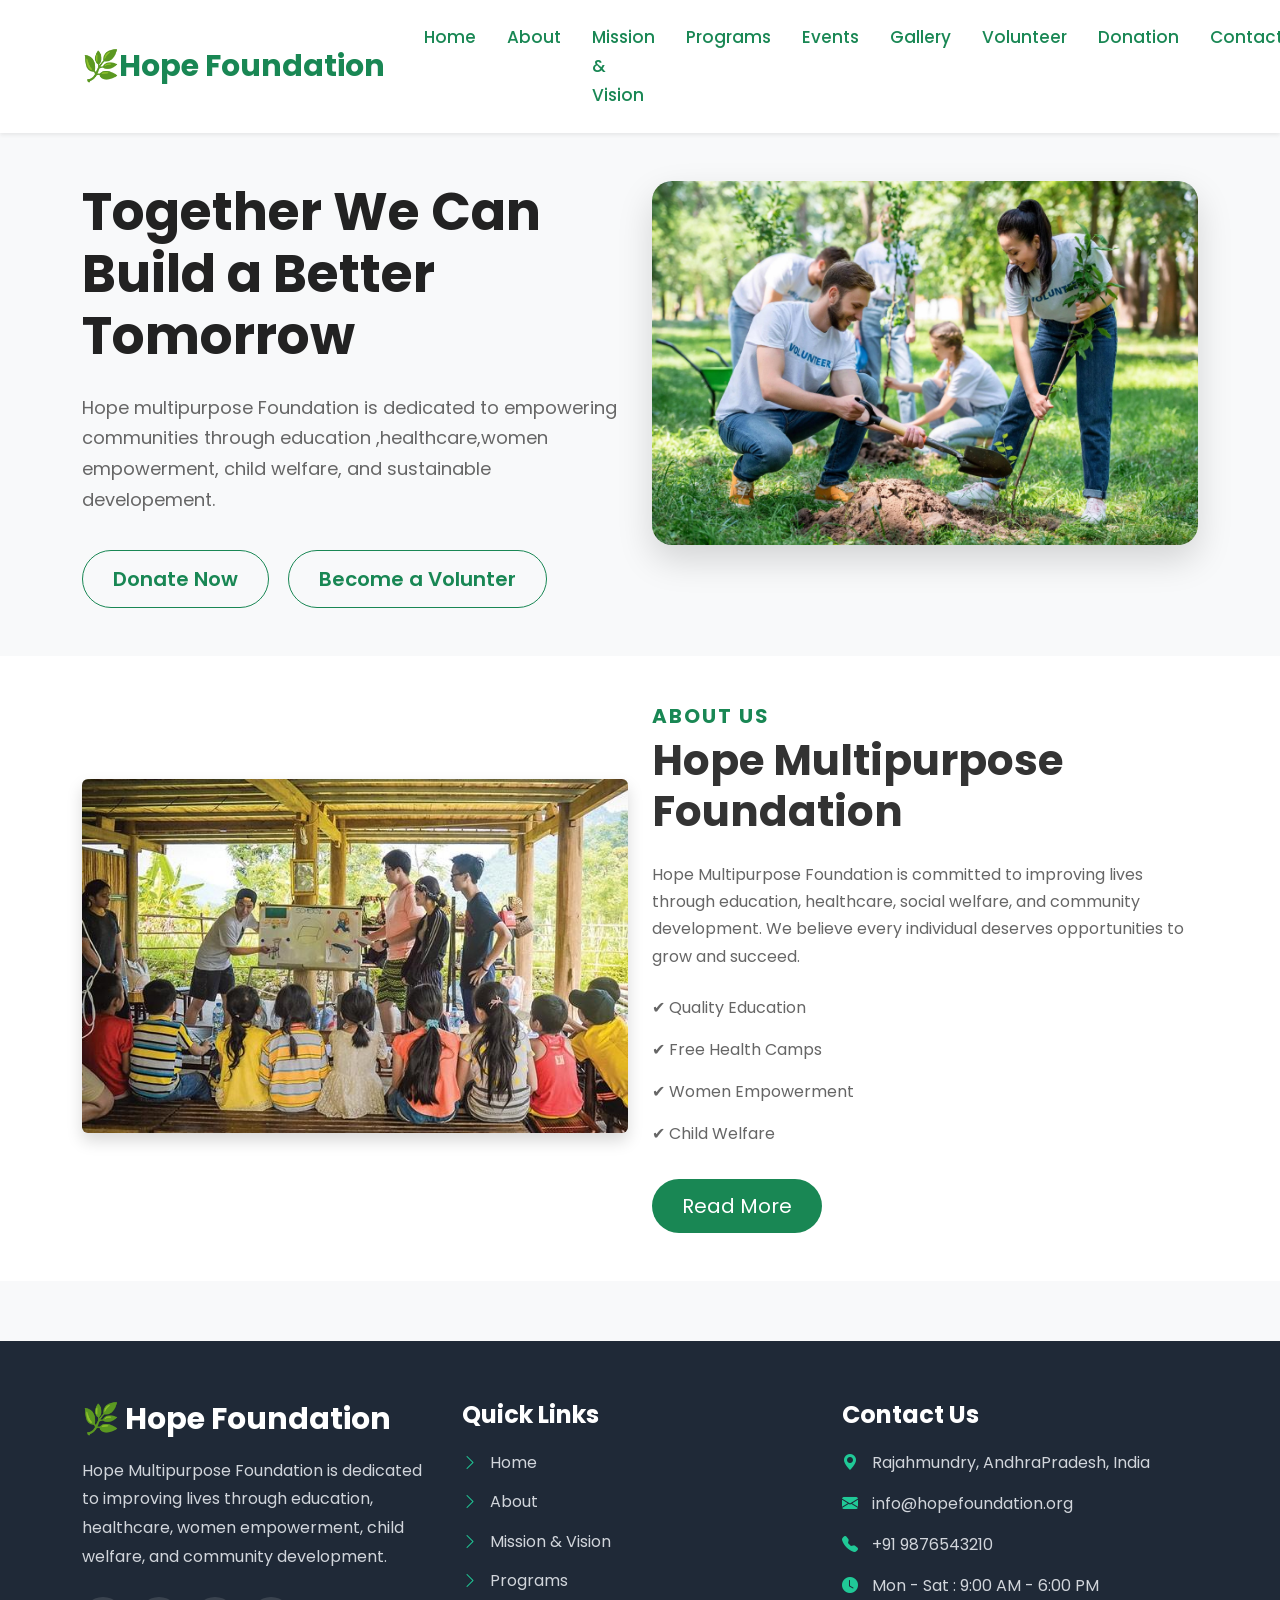
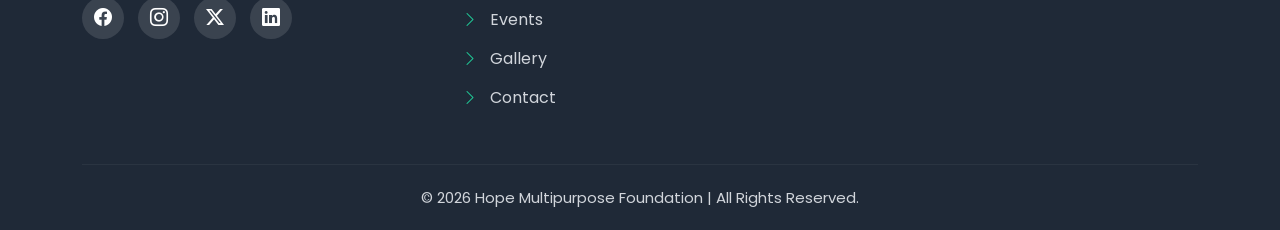
==== index.html @ 7e384d84 "first commit" ====
<!DOCTYPE html>
<html lang="en">
<head>
    <meta charset="UTF-8">
    <meta name="viewport" content="width=device-width, initial-scale=1.0">
    <title>Hope Multipurpose Foundation</title>

    <link href="https://cdn.jsdelivr.net/npm/bootstrap@5.3.7/dist/css/bootstrap.min.css" rel="stylesheet">
    <link rel="stylesheet"
        href="https://cdn.jsdelivr.net/npm/bootstrap-icons@1.11.3/font/bootstrap-icons.min.css">
    <link rel="stylesheet" href="css/style.css">
</head>
<body>
    <nav class="navbar navbar-expand-lg navbar-light bg-white shadow-sm sticky-top">
        <div class="container">
            <a class="navbar-brand fw-bold text-success" href="index.html">🌿Hope Foundation</a>
            <button class="navbar-toggler" type="button" data-bs-toggle="collapse" data-bs-target="#navbarNav">
                <span class="navbar-toggler-icon" ></span>
    
            </button>
            <div class="collapse navbar-collapse" id="navbarNav">
                <ul class="navbar-nav ms-auto">
                    <li class="nav-item">
                        <a class="nav-link active"  href="index.html">Home</a>
                    </li>
                    <li class="nav-item">
                        <a class="nav-link active" href="about.html">About</a>
                    </li>
                    <li class="nav-item">
                        <a class="nav-link active" href="mission.html">Mission & Vision</a>
                    </li>
                    <li class="nav-item">
                        <a class="nav-link active" href="programs.html">Programs</a>
                    </li>
                    <li class="nav-item">
                        <a class="nav-link active" href="events.html">Events</a>
                    </li>
                    <li class="nav-item">
                        <a class="nav-link active" href="gallery.html">Gallery</a>
                            
                    </li>
                    <li class="nav-item">
                        <a class="nav-link active" href="volunteer.html">Volunteer</a>
                        </a>
                    </li>
                    <li class="nav-item">
                        <a class="nav-link active" href="donation.html">Donation</a>
                    </li>
                    <li class="nav-item">
                        <a class="nav-link active" href="contact.html">Contact</a>
                    </li>
                    
                </ul>
            </div>
        </div>
    </nav>
    <section class="hero py-5">
        <div class="container">
            <div class="row align-item-center">
                <div class="col-lg-6">
                    <h1>
                        Together We Can Build a Better Tomorrow
                    </h1>
                    <p>
                        Hope multipurpose Foundation is dedicated to empowering 
                        communities through education ,healthcare,women empowerment,
                        child welfare, and sustainable developement.
                    </p>
                    <div class="mt-4">
                        <a href="donation.html" class="btn btn-outline-success btn-lg">Donate Now</a>
                        <a href="volunteer.html" class="btn btn-outline-success btn-lg">Become a Volunter</a>
                    </div>


                </div>
                <div class="col-lg-6 text-center">
                    <img src="images/hero.jpg" class="img-fluid hero-image" alt="Hope Foundation">

                </div>
            </div>
        </div>
    </section>
   
<section class="about py-5">
    <div class="container">

        <div class="row align-items-center">

            
            <div class="col-lg-6 mb-4">

                <img src="images/about.jpg"
                     class="img-fluid rounded shadow"
                     alt="About Hope Foundation">

            </div>

            
            <div class="col-lg-6">

                <h5 class="text-success fw-bold">
                    ABOUT US
                </h5>

                <h2 class="fw-bold mb-4">
                    Hope Multipurpose Foundation
                </h2>

                <p>
                    Hope Multipurpose Foundation is committed to improving lives
                    through education, healthcare, social welfare, and
                    community development. We believe every individual deserves
                    opportunities to grow and succeed.
                </p>

                <div class="mt-4">

                    <p>✔ Quality Education</p>

                    <p>✔ Free Health Camps</p>

                    <p>✔ Women Empowerment</p>

                    <p>✔ Child Welfare</p>

                </div>

                <a href="about.html"
                   class="btn btn-success btn-lg mt-3">
                    Read More
                </a>

            </div>

        </div>

    </div>
</section>
<!-- ================= Footer Start ================= -->
<footer class="footer">

    <div class="container">

        <div class="row gy-4">

            <!-- About -->
            <div class="col-lg-4 col-md-6">

                <h3 class="footer-logo">
                    🌿 Hope Foundation
                </h3>

                <p class="footer-text">
                    Hope Multipurpose Foundation is dedicated to improving lives
                    through education, healthcare, women empowerment,
                    child welfare, and community development.
                </p>

                <div class="social-icons">

                    <a href="#"><i class="bi bi-facebook"></i></a>

                    <a href="#"><i class="bi bi-instagram"></i></a>

                    <a href="#"><i class="bi bi-twitter-x"></i></a>

                    <a href="#"><i class="bi bi-linkedin"></i></a>

                </div>

            </div>

            <!-- Quick Links -->
            <div class="col-lg-4 col-md-6">

                <h4 class="footer-title">
                    Quick Links
                </h4>

                <ul class="footer-links">

                    <li>
                        <a href="index.html">
                            <i class="bi bi-chevron-right"></i> Home
                        </a>
                    </li>

                    <li>
                        <a href="about.html">
                            <i class="bi bi-chevron-right"></i> About
                        </a>
                    </li>

                    <li>
                        <a href="mission.html">
                            <i class="bi bi-chevron-right"></i> Mission & Vision
                        </a>
                    </li>

                    <li>
                        <a href="programs.html">
                            <i class="bi bi-chevron-right"></i> Programs
                        </a>
                    </li>

                    <li>
                        <a href="events.html">
                            <i class="bi bi-chevron-right"></i> Events
                        </a>
                    </li>

                    <li>
                        <a href="gallery.html">
                            <i class="bi bi-chevron-right"></i> Gallery
                        </a>
                    </li>

                    <li>
                        <a href="contact.html">
                            <i class="bi bi-chevron-right"></i> Contact
                        </a>
                    </li>

                </ul>

            </div>

            <!-- Contact -->
            <div class="col-lg-4 col-md-12">

                <h4 class="footer-title">
                    Contact Us
                </h4>

                <p>
                    <i class="bi bi-geo-alt-fill"></i>
                    Rajahmundry, AndhraPradesh, India
                </p>

                <p>
                    <i class="bi bi-envelope-fill"></i>
                    info@hopefoundation.org
                </p>

                <p>
                    <i class="bi bi-telephone-fill"></i>
                    +91 9876543210
                </p>

                <p>
                    <i class="bi bi-clock-fill"></i>
                    Mon - Sat : 9:00 AM - 6:00 PM
                </p>

            </div>

        </div>

        <hr>

        <div class="copyright">

            © 2026 Hope Multipurpose Foundation | All Rights Reserved.

        </div>

    </div>

</footer>
<!-- ================= Footer End ================= -->


    <script src="https://cdn.jsdelivr.net/npm/bootstrap@5.3.7/dist/js/bootstrap.bundle.min.js"></script>
    <script src="js/script.js"></script>
</body>
</html>
---- css/style.css ----
/* ===========================
        Google Font
=========================== */

@import url('https://fonts.googleapis.com/css2?family=Poppins:wght@300;400;500;600;700;800&display=swap');

*{
    margin:0;
    padding:0;
    box-sizing:border-box;
    font-family:'Poppins',sans-serif;
}

body{
    background:#f8f9fa;
    color:#333;
    line-height:1.7;
}

html{
    scroll-behavior:smooth;
}

/* ===========================
        Navbar
=========================== */

.navbar{
    padding:15px 0;
    transition:.3s;
}

.navbar-brand{
    font-size:30px;
    font-weight:700;
}

.navbar-nav .nav-link{
    font-size:17px;
    font-weight:500;
    margin-left:15px;
    color:#333 !important;
    transition:.3s;
}

.navbar-nav .nav-link:hover,
.navbar-nav .nav-link.active{
    color:#198754 !important;
}

/* ===========================
        Hero Section
=========================== */

.hero{
    padding:80px 0;
}

.hero h1{
    font-size:52px;
    font-weight:700;
    margin-bottom:25px;
    color:#222;
}

.hero p{
    font-size:18px;
    color:#666;
    margin-bottom:35px;
}

.hero-image{
    border-radius:20px;
    box-shadow:0 15px 35px rgba(0,0,0,.15);
    transition:.5s;
}

.hero-image:hover{
    transform:scale(1.03);
}

.hero .btn{
    padding:13px 30px;
    margin-right:15px;
    border-radius:30px;
    font-weight:600;
}

.hero .btn-success{
    background:#198754;
}

.hero .btn-outline-success:hover{
    color:#fff;
}

/* ===========================
        About Section
=========================== */

.about{
    background:#fff;
}

.about img{
    border-radius:20px;
}

.about h5{
    letter-spacing:2px;
}

.about h2{
    font-size:42px;
    margin-bottom:25px;
}

.about p{
    color:#666;
    margin-bottom:15px;
}

.about .btn{
    padding:12px 30px;
    border-radius:30px;
}

/* ===========================
        Footer
=========================== */

.footer{
    background:#1f2937;
    color:#fff;
    padding:60px 0 20px;
    margin-top:80px;
}

.footer-logo{
    font-size:30px;
    font-weight:700;
    margin-bottom:20px;
}

.footer-text{
    color:#d1d5db;
    line-height:1.9;
}

.footer-title{
    font-size:24px;
    margin-bottom:20px;
    font-weight:600;
}

.footer-links{
    list-style:none;
    padding:0;
}

.footer-links li{
    margin-bottom:12px;
}

.footer-links a{
    color:#d1d5db;
    text-decoration:none;
    transition:.3s;
}

.footer-links a:hover{
    color:#20c997;
    padding-left:8px;
}

.footer-links i{
    margin-right:8px;
    color:#20c997;
}

.footer p{
    color:#d1d5db;
}

.footer p i{
    color:#20c997;
    margin-right:10px;
}

.social-icons{
    margin-top:25px;
}

.social-icons a{
    display:inline-flex;
    justify-content:center;
    align-items:center;
    width:45px;
    height:45px;
    background:#374151;
    color:#fff;
    border-radius:50%;
    margin-right:10px;
    text-decoration:none;
    transition:.3s;
    font-size:20px;
}

.social-icons a:hover{
    background:#20c997;
    transform:translateY(-6px);
}

.footer hr{
    border-color:rgba(255,255,255,.15);
    margin:40px 0 20px;
}

.copyright{
    text-align:center;
    color:#d1d5db;
    font-size:15px;
}

/* ===========================
        Buttons
=========================== */

.btn{
    transition:.4s;
}

.btn:hover{
    transform:translateY(-3px);
}

/* ===========================
        Images
=========================== */

img{
    max-width:100%;
}

/* ===========================
        Responsive
=========================== */

@media(max-width:991px){

.hero{
    text-align:center;
}

.hero h1{
    font-size:40px;
}

.hero-image{
    margin-top:40px;
}

.about{
    text-align:center;
}

.about img{
    margin-bottom:30px;
}

.footer{
    text-align:center;
}

.social-icons{
    justify-content:center;
}

}

@media(max-width:768px){

.hero h1{
    font-size:32px;
}

.about h2{
    font-size:30px;
}

.hero .btn{
    display:block;
    margin:10px auto;
}

.footer-logo{
    font-size:26px;
}

}

@media(max-width:576px){

.navbar-brand{
    font-size:24px;
}

.hero{
    padding:60px 0;
}

.hero h1{
    font-size:28px;
}

.hero p{
    font-size:16px;
}

.about h2{
    font-size:26px;
}

.footer-title{
    margin-top:20px;
}

}


/*====================================
        About Banner
=====================================*/

.page-banner{
    background:linear-gradient(rgba(0,0,0,.65),rgba(0,0,0,.65)),
    url("../images/about-banner.jpg");
    background-size:cover;
    background-position:center;
    padding:120px 0;
}

.page-banner h1{
    font-size:50px;
    font-weight:700;
    margin-bottom:10px;
}

.page-banner p{
    font-size:18px;
    margin:0;
}

/*====================================
        About Section
=====================================*/

.about-page{
    padding:80px 0;
}

.about-page img{
    border-radius:20px;
    transition:.5s;
    box-shadow:0 15px 35px rgba(0,0,0,.15);
}

.about-page img:hover{
    transform:scale(1.03);
}

.about-page h2{
    font-size:42px;
    font-weight:700;
    margin-bottom:25px;
}

.about-page p{
    color:#666;
    line-height:1.9;
    margin-bottom:18px;
}

.about-page .btn{
    margin-top:15px;
    padding:12px 30px;
    border-radius:30px;
    font-weight:600;
}

/*====================================
        Statistics
=====================================*/

.bg-light{
    background:#f8f9fa !important;
}

.bg-light .col-md-3{
    padding:30px 15px;
}

.bg-light h2{
    font-size:48px;
    font-weight:700;
}

.bg-light p{
    font-size:18px;
    color:#666;
    margin-top:10px;
}

/*====================================
        Core Values
=====================================*/

.card{
    border:none;
    border-radius:18px;
    transition:.4s;
}

.card:hover{
    transform:translateY(-10px);
    box-shadow:0 18px 35px rgba(0,0,0,.15);
}

.card i{
    font-size:60px;
    margin-bottom:15px;
}

.card h4{
    font-size:26px;
    font-weight:600;
    margin-bottom:15px;
}

.card p{
    color:#666;
    line-height:1.8;
}

/*====================================
        Button
=====================================*/

.btn-success{
    background:#198754;
    border:none;
    transition:.4s;
}

.btn-success:hover{
    background:#157347;
    transform:translateY(-3px);
}

/*====================================
        Responsive
=====================================*/

@media(max-width:991px){

.about-page{
    text-align:center;
}

.about-page img{
    margin-bottom:35px;
}

.page-banner{
    padding:90px 0;
}

.page-banner h1{
    font-size:40px;
}

}

@media(max-width:768px){

.page-banner h1{
    font-size:32px;
}

.about-page h2{
    font-size:32px;
}

.bg-light h2{
    font-size:36px;
}

.card{
    margin-bottom:25px;
}

}

@media(max-width:576px){

.page-banner{
    padding:70px 0;
}

.page-banner h1{
    font-size:28px;
}

.page-banner p{
    font-size:16px;
}

.about-page{
    padding:50px 0;
}

.about-page h2{
    font-size:28px;
}

.about-page p{
    font-size:15px;
}

.bg-light h2{
    font-size:32px;
}

}

/*==============================
        Vision Section
==============================*/

.vision{
    background:#f8f9fa;
}

.vision h2{
    font-size:42px;
    margin-bottom:20px;
}

.vision p{
    font-size:17px;
    line-height:1.8;
}

.vision ul li{
    font-size:17px;
}

.vision img{
    border-radius:20px;
    transition:.4s;
}

.vision img:hover{
    transform:scale(1.03);
}

@media(max-width:768px){

.vision{
    text-align:center;
}

.vision h2{
    font-size:32px;
}

.vision ul{
    text-align:left;
    display:inline-block;
}

}
/*==============================
        Core Values
==============================*/

.core-values{

    background:#ffffff;

}

.value-card{

    background:#fff;

    border-radius:20px;

    padding:40px 30px;

    text-align:center;

    box-shadow:0 10px 25px rgba(0,0,0,.08);

    transition:.4s;

    height:100%;

}

.value-card:hover{

    transform:translateY(-10px);

    box-shadow:0 20px 40px rgba(0,0,0,.15);

}

.value-icon{

    width:90px;

    height:90px;

    margin:auto;

    background:#198754;

    border-radius:50%;

    display:flex;

    justify-content:center;

    align-items:center;

    margin-bottom:25px;

}

.value-icon i{

    font-size:40px;

    color:white;

}

.value-card h3{

    font-size:28px;

    font-weight:700;

    margin-bottom:15px;

}

.value-card p{

    color:#666;

    line-height:1.8;

    font-size:16px;

}

@media(max-width:768px){

.value-card{

margin-bottom:25px;

}

.value-card h3{

font-size:24px;

}

}


/* ================= CTA Section ================= */

.cta-section{
    background:#f8f9fa;
}

.cta-section h2{
    font-size:2.3rem;
    font-weight:700;
    color:#198754;
}

.cta-section p{
    font-size:1.1rem;
    color:#666;
    line-height:1.8;
}

.cta-section .btn{
    padding:12px 28px;
    border-radius:30px;
    font-weight:600;
    transition:.3s;
}

.cta-section .btn-success:hover{
    transform:translateY(-3px);
    box-shadow:0 10px 25px rgba(25,135,84,.25);
}

.cta-section .btn-outline-success:hover{
    transform:translateY(-3px);
}
/* ================= Footer ================= */

.footer{
    background:#1b4332;
    color:#fff;
    padding-top:60px;
}

.footer h3,
.footer h4{
    font-weight:700;
    margin-bottom:20px;
}

.footer p{
    color:#ddd;
    line-height:1.8;
    margin-bottom:12px;
}

.footer-links{
    list-style:none;
    padding:0;
    margin:0;
}

.footer-links li{
    margin-bottom:12px;
}

.footer-links a{
    color:#ddd;
    text-decoration:none;
    transition:.3s;
}

.footer-links a:hover{
    color:#8bc34a;
    padding-left:8px;
}

.footer-links i{
    margin-right:8px;
}

.social-icons a{
    width:42px;
    height:42px;
    display:inline-flex;
    align-items:center;
    justify-content:center;
    background:#2d6a4f;
    color:#fff;
    border-radius:50%;
    margin-right:10px;
    font-size:18px;
    transition:.3s;
}

.social-icons a:hover{
    background:#8bc34a;
    color:#fff;
    transform:translateY(-5px);
}

.footer hr{
    border-color:rgba(255,255,255,.2);
}

.footer .text-center{
    color:#ccc;
    font-size:15px;
}
.page-banner{
    background:linear-gradient(rgba(0,0,0,.55),
    rgba(0,0,0,.55)),
    url("../images/event-banner.jpg");

    background-size:cover;
    background-position:center;
    padding:120px 0;
}

.page-banner h1{
    font-size:55px;
    font-weight:700;
}

.page-banner p{
    font-size:20px;
}
/* ================= Events Cards ================= */

.event-card{
    border: none;
    border-radius: 18px;
    overflow: hidden;
    transition: all .4s ease;
}

.event-card img{
    height: 240px;
    object-fit: cover;
}

.event-card .card-body{
    padding: 25px;
}

.event-card h4{
    margin-bottom: 15px;
    font-weight: 700;
}

.event-card p{
    color: #666;
    line-height: 1.6;
}

.event-card .btn{
    margin-top: 10px;
    border-radius: 30px;
    padding: 10px 24px;
}

.event-card:hover{
    transform: translateY(-10px);
    box-shadow: 0 20px 40px rgba(0,0,0,.15);
}

.badge{
    border-radius: 20px;
    padding: 8px 15px;
    font-size: 14px;
}
/* ================= Past Events ================= */

.bg-light{
    background:#f8f9fa !important;
}

.event-card .btn-secondary{
    border-radius:30px;
    padding:10px 20px;
}

.event-card .badge.bg-secondary{
    background:#6c757d !important;
}
/* ===========================
   Past Events
=========================== */

.event-gallery{
    border-radius:15px;
    overflow:hidden;
    transition:.4s;
}

.event-gallery img{
    height:230px;
    object-fit:cover;
}

.event-gallery:hover{
    transform:translateY(-8px);
    box-shadow:0 18px 40px rgba(0,0,0,.18);
}

.event-gallery h5{
    font-weight:700;
}
/* ==========================
   Event Schedule
========================== */

.schedule-box{

    background:#fff;

    border-left:5px solid #198754;

    padding:20px;

    margin-bottom:20px;

    border-radius:12px;

    box-shadow:0 5px 20px rgba(0,0,0,.08);

    transition:.3s;

}

.schedule-box:hover{

    transform:translateX(8px);

    box-shadow:0 10px 30px rgba(0,0,0,.15);

}

.schedule-box h5{

    margin-bottom:6px;

    font-weight:700;

}

.schedule-box .badge{

    font-size:15px;

}

.footer{
    background:#1F2937;
    color:#fff;
    padding:60px 0 20px;
    margin-top:60px;
}

.footer-text,
.footer p,
.footer-links a,
.copyright{
    color:#d1d5db;
}

.footer-links a:hover{
    color:#22c55e;
}

.social-icons a{
    background:rgba(255,255,255,.12);
}

.social-icons a:hover{
    background:#22c55e;
}

/* ===========================
   Gallery Slider
=========================== */

#gallerySlider{
    max-width: 850px;
    margin: 0 auto;
    border-radius: 15px;
    overflow: hidden;
}

.slider-img{
    width: 100%;
    max-width: 850px;
    height: 500px;
    object-fit: cover;
    margin: auto;
    border-radius: 15px;
}

.carousel-caption{
    background: rgba(0,0,0,0.45);
    border-radius: 10px;
    padding: 15px;
    bottom: 30px;
}

.carousel-caption h3{
    font-size: 30px;
    font-weight: 700;
}

.carousel-caption p{
    font-size: 16px;
}

.carousel-control-prev-icon,
.carousel-control-next-icon{
    background-color: rgba(0,0,0,.5);
    border-radius: 50%;
    padding: 18px;
}

.carousel-indicators button{
    width: 12px;
    height: 12px;
    border-radius: 50%;
}

/* Responsive */

@media (max-width:768px){

.slider-img{
    height:300px;
}

.carousel-caption h3{
    font-size:22px;
}

.carousel-caption p{
    font-size:14px;
}

}

/* ==========================
   GALLERY
========================== */

.gallery{
    background:#f8f9fa;
}

.gallery-card{
    overflow:hidden;
    border-radius:15px;
    box-shadow:0 8px 20px rgba(0,0,0,.12);
    transition:.4s;
    background:#fff;
}

.gallery-card img{
    width:100%;
    height:280px;
    object-fit:cover;
    display:block;
    transition:.5s;
}

.gallery-card:hover{
    transform:translateY(-8px);
    box-shadow:0 15px 35px rgba(0,0,0,.18);
}

.gallery-card:hover img{
    transform:scale(1.08);
}

.gallery h2{
    margin-bottom:10px;
}

.gallery p{
    font-size:16px;
}

@media(max-width:992px){

.gallery-card img{
    height:250px;
}

}

@media(max-width:768px){

.gallery-card img{
    height:220px;
}

}

@media(max-width:576px){

.gallery-card img{
    height:200px;
}

}
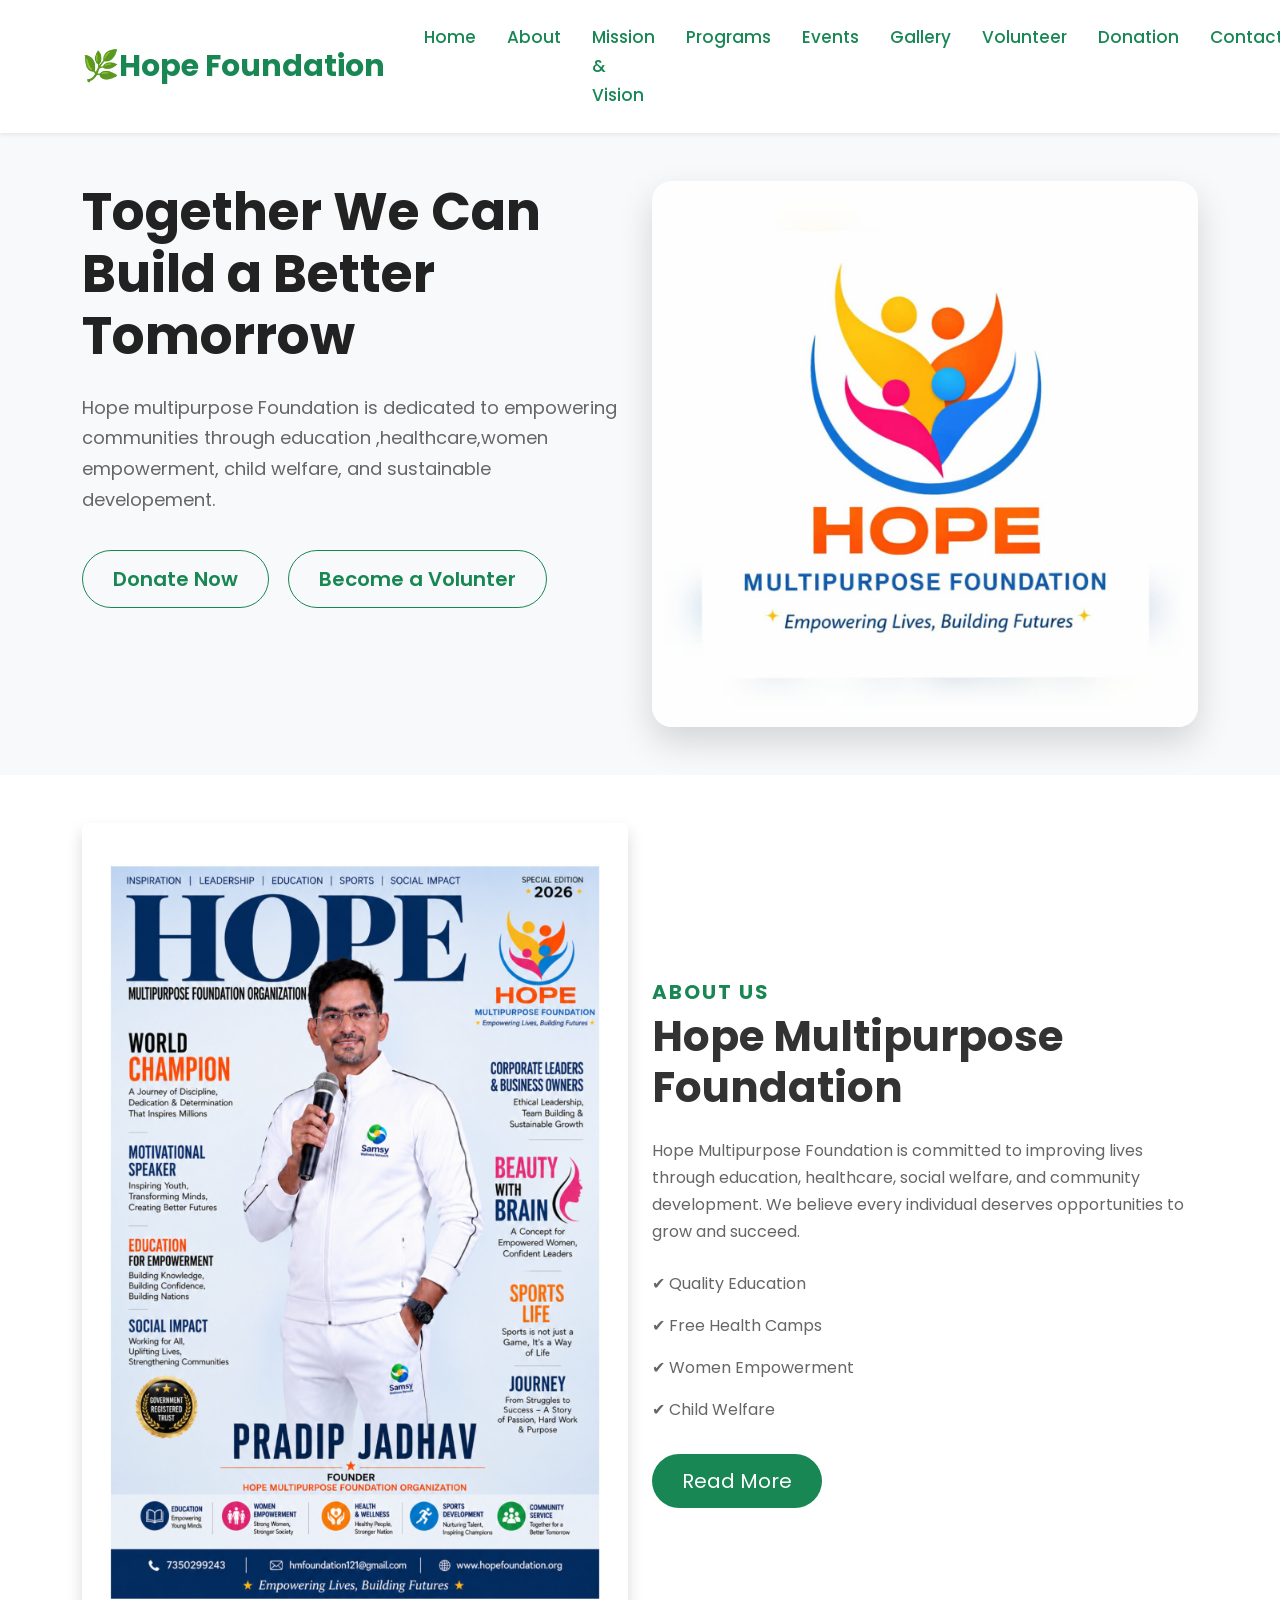
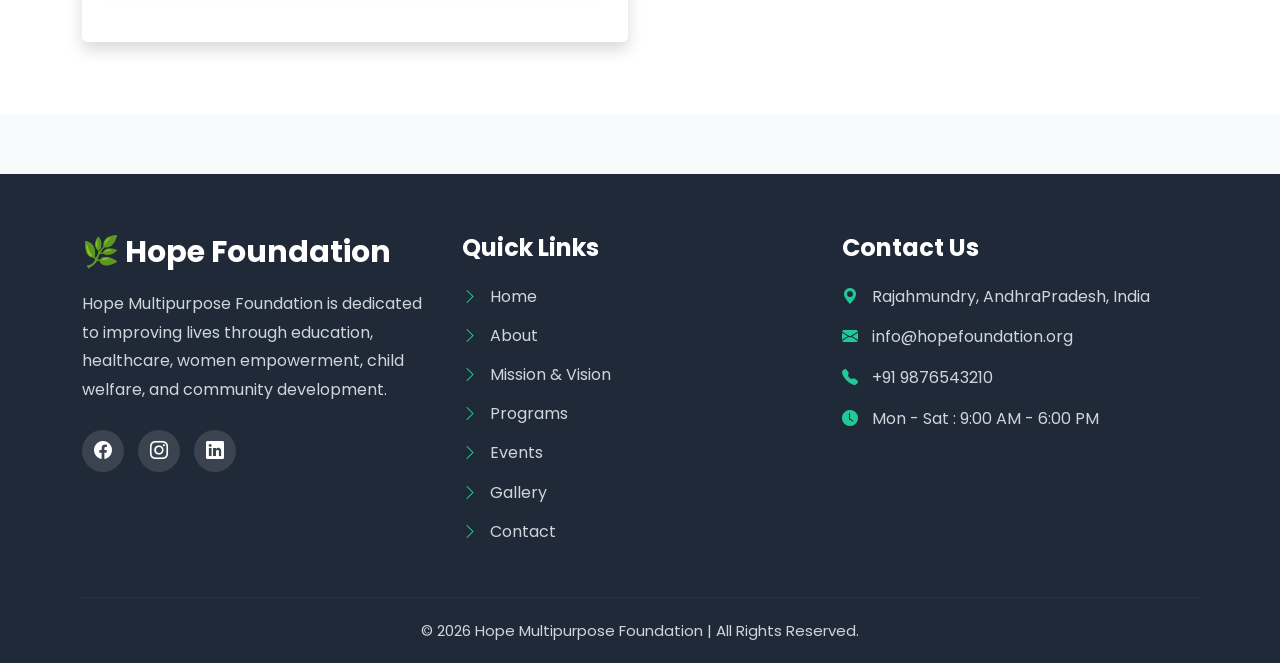
==== commit 3436d982: "added the certifications" ====
--- a/index.html
+++ b/index.html
@@ -74,7 +74,7 @@
 
                 </div>
                 <div class="col-lg-6 text-center">
-                    <img src="images/hero.jpg" class="img-fluid hero-image" alt="Hope Foundation">
+                    <img src="images/image.jpeg" class="img-fluid hero-image" alt="Hope Foundation">
 
                 </div>
             </div>
@@ -89,7 +89,7 @@
             
             <div class="col-lg-6 mb-4">
 
-                <img src="images/about.jpg"
+                <img src="images/image1.jpeg"
                      class="img-fluid rounded shadow"
                      alt="About Hope Foundation">
 
@@ -157,14 +157,11 @@
                 </p>
 
                 <div class="social-icons">
-
-                    <a href="#"><i class="bi bi-facebook"></i></a>
-
-                    <a href="#"><i class="bi bi-instagram"></i></a>
-
-                    <a href="#"><i class="bi bi-twitter-x"></i></a>
-
-                    <a href="#"><i class="bi bi-linkedin"></i></a>
+                    <a href="https://www.facebook.com/share/1DEEq2dMSL/" target="_blank" rel="noopener noreferrer" aria-label="Facebook"> <i class="bi bi-facebook"></i> </a>
+                    <a href="https://www.instagram.com/hopemfoundation.india?igsh=YXhmOGFsM3YycTZi&utm_source=ig_contact_invite" target="_blank" rel="noopener noopener" aria-label="Instagram">
+                        <i class="bi bi-instagram"></i>
+                    </a>
+                    <a href="https://www.linkedin.com/company/hope-multipurpose-foundation/" target="_blank" rel="noopener noreferrer" aria-label="LinkedIn"> <i class="bi bi-linkedin"></i> </a>
 
                 </div>
 
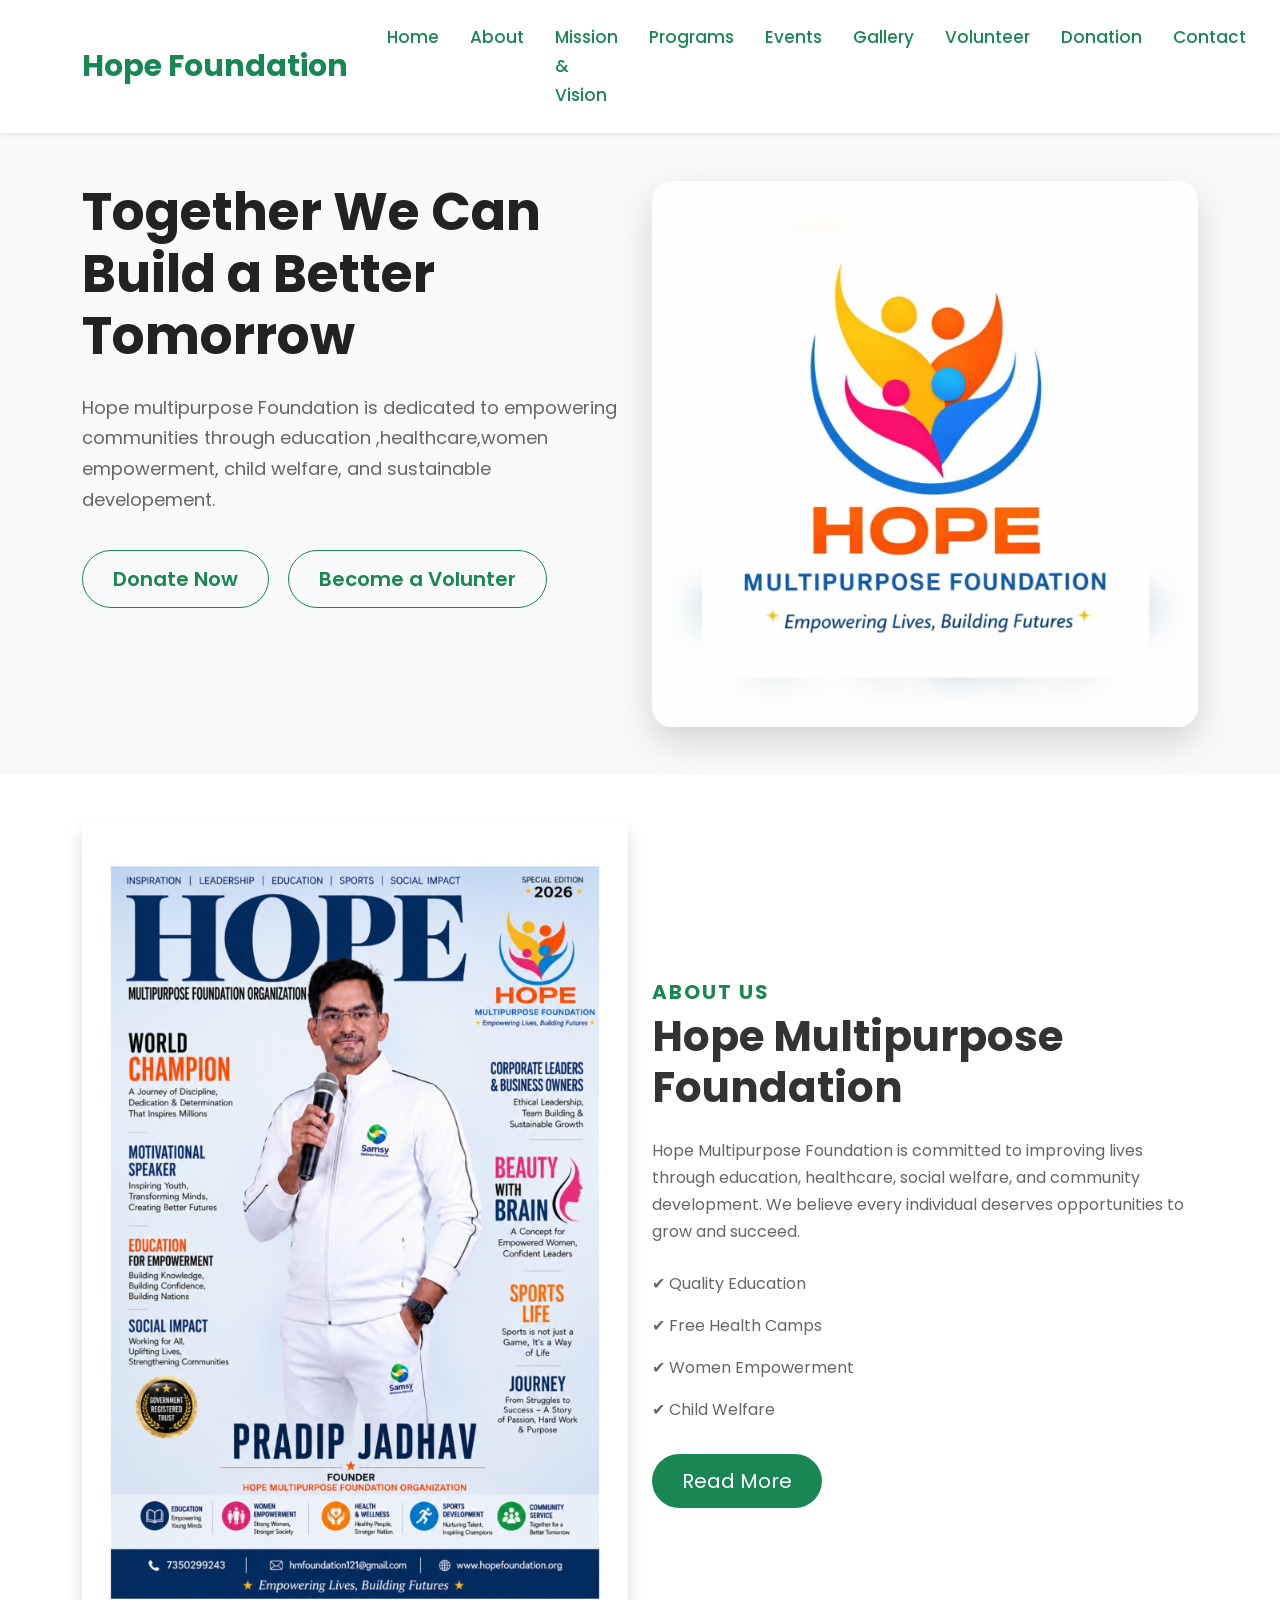
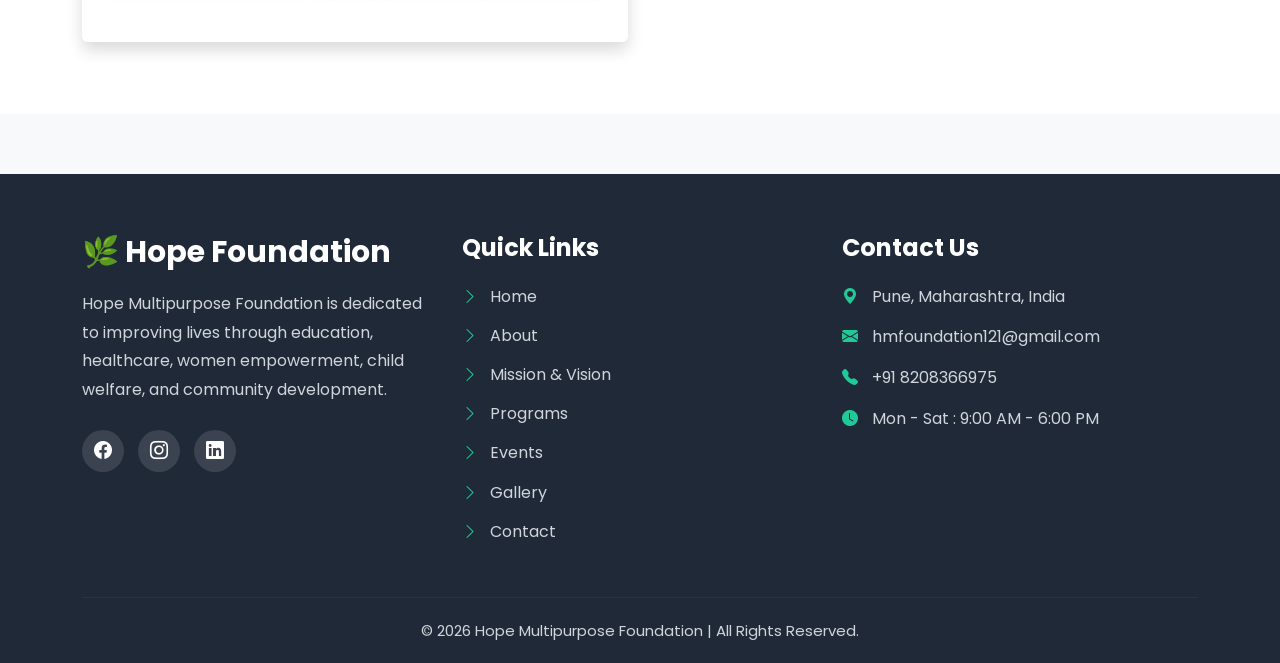
==== commit b9a10f60: "added foundation details" ====
--- a/index.html
+++ b/index.html
@@ -13,7 +13,7 @@
 <body>
     <nav class="navbar navbar-expand-lg navbar-light bg-white shadow-sm sticky-top">
         <div class="container">
-            <a class="navbar-brand fw-bold text-success" href="index.html">🌿Hope Foundation</a>
+            <a class="navbar-brand fw-bold text-success" href="index.html">Hope Foundation</a>
             <button class="navbar-toggler" type="button" data-bs-toggle="collapse" data-bs-target="#navbarNav">
                 <span class="navbar-toggler-icon" ></span>
     
@@ -231,17 +231,17 @@
 
                 <p>
                     <i class="bi bi-geo-alt-fill"></i>
-                    Rajahmundry, AndhraPradesh, India
+                    Pune, Maharashtra, India
                 </p>
 
                 <p>
                     <i class="bi bi-envelope-fill"></i>
-                    info@hopefoundation.org
+                    hmfoundation121@gmail.com
                 </p>
 
                 <p>
                     <i class="bi bi-telephone-fill"></i>
-                    +91 9876543210
+                    +91 8208366975
                 </p>
 
                 <p>
--- a/css/style.css
+++ b/css/style.css
@@ -388,6 +388,188 @@
     font-weight:600;
 }
 
+/* ============================================
+   Leadership Section
+============================================= */
+
+.leadership-section {
+    background: #f8fafc;
+    padding: 80px 0;
+}
+
+/* Section Heading */
+
+.section-heading {
+    max-width: 750px;
+    margin: 0 auto;
+}
+
+.section-subtitle {
+    display: inline-block;
+    color: #198754;
+    font-size: 15px;
+    font-weight: 700;
+    text-transform: uppercase;
+    letter-spacing: 2px;
+    margin-bottom: 10px;
+}
+
+.section-heading h2 {
+    font-size: 38px;
+    font-weight: 700;
+    color: #1f2937;
+    margin-bottom: 15px;
+}
+
+.section-heading p {
+    color: #6b7280;
+    font-size: 16px;
+    line-height: 1.7;
+}
+
+
+/* ============================================
+   Leader Card
+============================================= */
+
+.leader-card {
+    background: #ffffff;
+    border-radius: 15px;
+    overflow: hidden;
+    height: 100%;
+    box-shadow: 0 8px 25px rgba(0, 0, 0, 0.08);
+    transition: all 0.4s ease;
+}
+
+.leader-card:hover {
+    transform: translateY(-10px);
+    box-shadow: 0 15px 35px rgba(0, 0, 0, 0.15);
+}
+
+
+/* ============================================
+   Leader Image
+============================================= */
+
+.leader-image {
+    position: relative;
+    width: 100%;
+    height: 300px;
+    overflow: hidden;
+}
+
+.leader-image img {
+    width: 100%;
+    height: 100%;
+    object-fit: cover;
+    object-position: center;
+    transition: transform 0.5s ease;
+}
+
+.leader-card:hover .leader-image img {
+    transform: scale(1.08);
+}
+
+
+/* ============================================
+   Image Overlay
+============================================= */
+
+.leader-overlay {
+    position: absolute;
+    left: 0;
+    bottom: 0;
+    width: 100%;
+    padding: 35px 15px 15px;
+
+    background: linear-gradient(
+        transparent,
+        rgba(0, 0, 0, 0.75)
+    );
+
+    opacity: 0;
+    transition: opacity 0.4s ease;
+}
+
+.leader-card:hover .leader-overlay {
+    opacity: 1;
+}
+
+.leader-overlay span {
+    color: #ffffff;
+    font-size: 14px;
+    font-weight: 600;
+}
+
+
+/* ============================================
+   Leader Information
+============================================= */
+
+.leader-info {
+    text-align: center;
+    padding: 22px 15px 25px;
+}
+
+.leader-info h4 {
+    font-size: 20px;
+    font-weight: 700;
+    color: #1f2937;
+    margin-bottom: 6px;
+}
+
+.leader-info p {
+    color: #198754;
+    font-size: 15px;
+    font-weight: 600;
+    margin: 0;
+}
+
+
+/* ============================================
+   Responsive Design
+============================================= */
+
+@media (max-width: 991px) {
+
+    .leadership-section {
+        padding: 65px 0;
+    }
+
+    .section-heading h2 {
+        font-size: 32px;
+    }
+
+    .leader-image {
+        height: 280px;
+    }
+}
+
+
+@media (max-width: 576px) {
+
+    .leadership-section {
+        padding: 50px 15px;
+    }
+
+    .section-heading h2 {
+        font-size: 28px;
+    }
+
+    .section-heading p {
+        font-size: 15px;
+    }
+
+    .leader-image {
+        height: 320px;
+    }
+
+    .leader-info h4 {
+        font-size: 18px;
+    }
+
+}
+
 /*====================================
         Statistics
 =====================================*/
